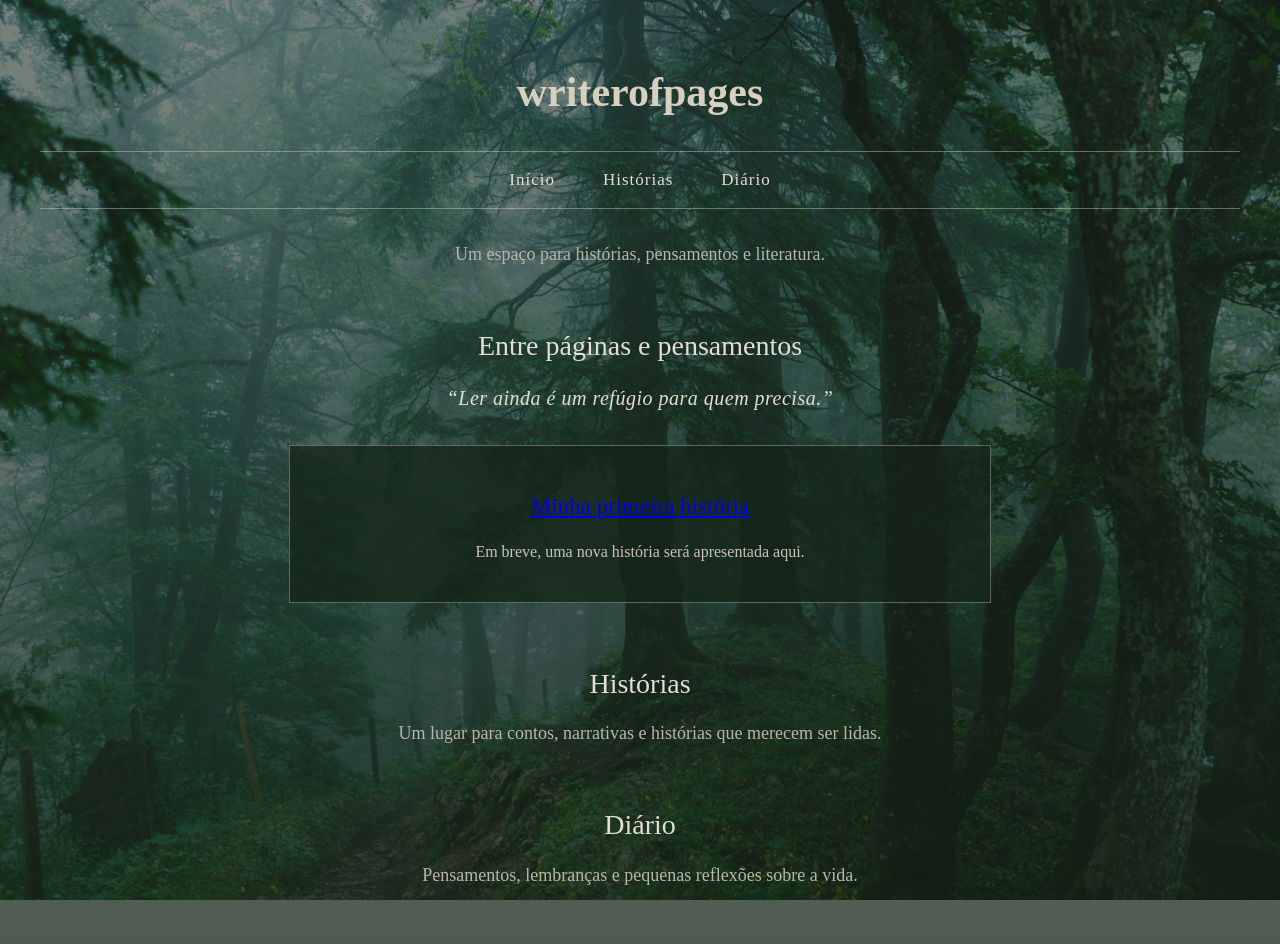
==== index.html @ e130049d "Add files via upload" ====
<!DOCTYPE html>
<html lang="pt-BR">
<head>
    <meta charset="UTF-8">
    <meta name="viewport" content="width=device-width, initial-scale=1.0">
    <title>writerofpages</title>
    <link rel="stylesheet" href="style.css">
</head>
<body>

    <h1 id="inicio">writerofpages</h1>

<nav>
    <a href="#inicio">Início</a>
    <a href="#historias">Histórias</a>
    <a href="#diario">Diário</a>
</nav>

<p>Um espaço para histórias, pensamentos e literatura.</p>

<h2>Entre páginas e pensamentos</h2>

<p class="frase">“Ler ainda é um refúgio para quem precisa.”</p>
<section id="historias">
    <article class="publicacao">
    <h3><a href="historia.html">Minha primeira história</a></h3>
    <p>Em breve, uma nova história será apresentada aqui.</p>
</article>
    <h2>Histórias</h2>
    <p>Um lugar para contos, narrativas e histórias que merecem ser lidas.</p>
</section>
<section id="diario">
    <h2>Diário</h2>
    <p>Pensamentos, lembranças e pequenas reflexões sobre a vida.</p>
</section>

</body>
</html>
---- style.css ----
body {
    background: linear-gradient(rgba(20, 35, 23, 0.55), rgba(20, 35, 23, 0.75)), url("floresta.jpg") center center / cover fixed;
    color: #E2DED2;
    font-family: Georgia, serif;
    margin: 0;
    padding: 40px;
}

h1 {
    color: #D8D0BF;
    text-align: center;
    font-size: 42px;
}

p {
    color: #B8B5A9;
    text-align: center;
    font-size: 18px;
}

nav {
    text-align: center;
    margin: 35px 0;
    padding: 18px 0;
    border-top: 1px solid rgba(226, 222, 210, 0.4);
    border-bottom: 1px solid rgba(226, 222, 210, 0.4);
}

nav a {
    color: #E2DED2;
    text-decoration: none;
    font-family: Georgia, serif;
    font-size: 17px;
    margin: 0 22px;
    letter-spacing: 1px;
}
h2 {
    color: #E2DED2;
    text-align: center;
    font-size: 28px;
    font-weight: normal;
    margin-top: 65px;
}

.frase {
    color: #E2DED2;
    text-align: center;
    font-family: Georgia, serif;
    font-size: 20px;
    font-style: italic;
    margin-top: 25px;
    letter-spacing: 0.5px;
}

.publicacao {
    max-width: 650px;
    margin: 35px auto;
    padding: 25px;
    background: rgba(20, 35, 23, 0.75);
    border: 1px solid rgba(226, 222, 210, 0.35);
    text-align: center;
}

.publicacao h3 {
    color: #E2DED2;
    font-family: Georgia, serif;
    font-size: 23px;
    font-weight: normal;
}

.publicacao p {
    color: #C8C4B8;
    font-size: 16px;
}

.leitura {
    max-width: 750px;
    margin: 60px auto;
    padding: 35px;
    background: rgba(20, 35, 23, 0.75);
    border: 1px solid rgba(226, 222, 210, 0.35);
    line-height: 1.9;
}

.leitura p {
    text-align: left;
    color: #E2DED2;
    font-size: 18px;
}
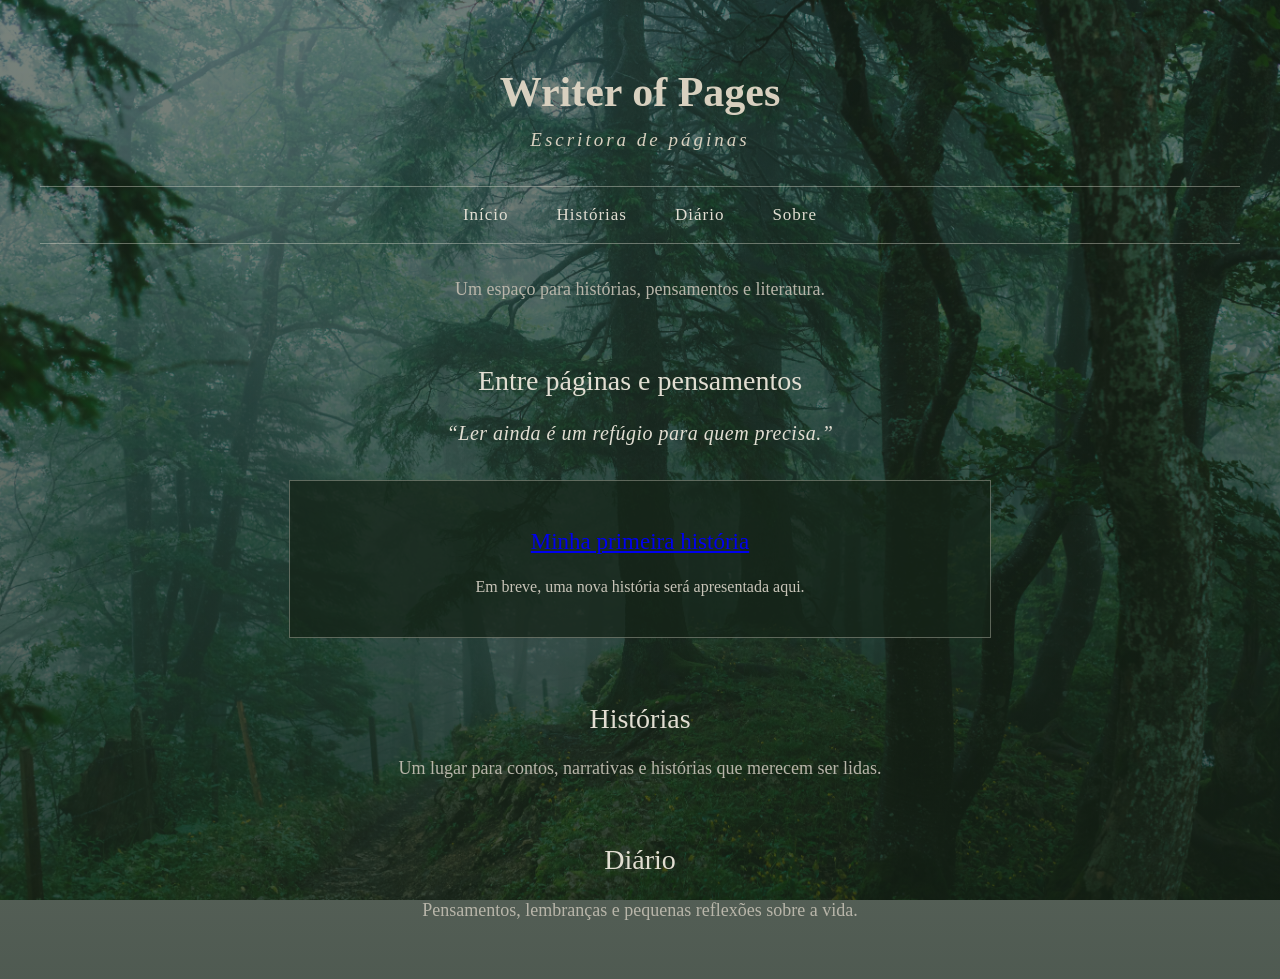
==== commit 71c25998: "Add files via upload" ====
--- a/index.html
+++ b/index.html
@@ -8,12 +8,14 @@
 </head>
 <body>
 
-    <h1 id="inicio">writerofpages</h1>
+    <h1 id="inicio">Writer of Pages</h1>
+    <p class="subtitulo">Escritora de páginas</p>
 
 <nav>
     <a href="#inicio">Início</a>
     <a href="#historias">Histórias</a>
-    <a href="#diario">Diário</a>
+    <a href="diario.html">Diário</a>
+    <a href="sobre.html">Sobre</a>
 </nav>
 
 <p>Um espaço para histórias, pensamentos e literatura.</p>
--- a/style.css
+++ b/style.css
@@ -86,4 +86,14 @@
     text-align: left;
     color: #E2DED2;
     font-size: 18px;
+}
+
+.subtitulo {
+    font-family: "Palatino Linotype", "Book Antiqua", serif;
+    font-size: 19px;
+    font-style: italic;
+    letter-spacing: 3px;
+    color: #D8D0BF;
+    text-align: center;
+    margin-top: -15px;
 }
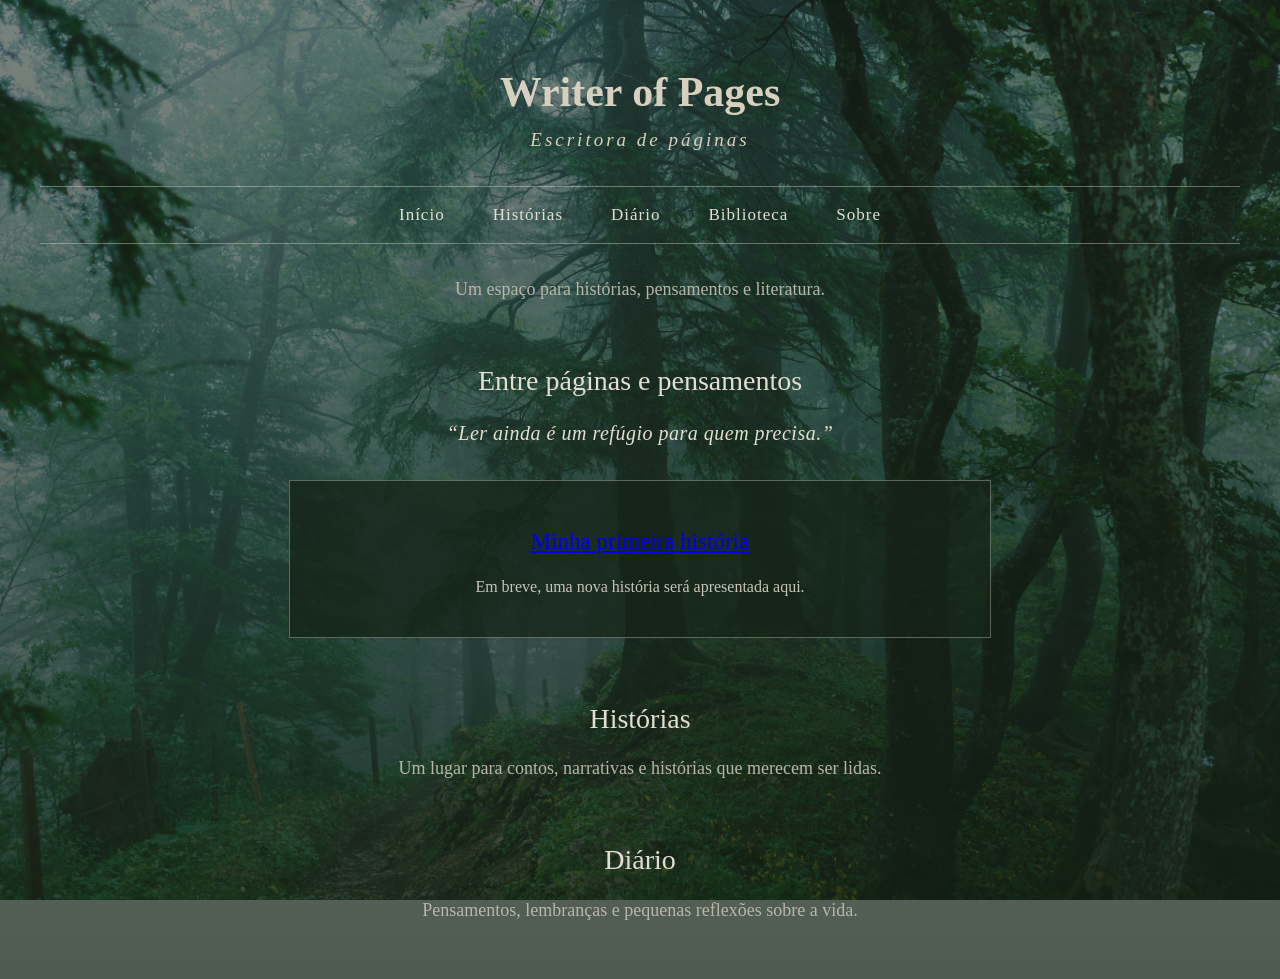
==== commit 4d93af2e: "Add files via upload" ====
--- a/index.html
+++ b/index.html
@@ -15,6 +15,7 @@
     <a href="#inicio">Início</a>
     <a href="#historias">Histórias</a>
     <a href="diario.html">Diário</a>
+    <a href="biblioteca.html">Biblioteca</a>
     <a href="sobre.html">Sobre</a>
 </nav>
 
